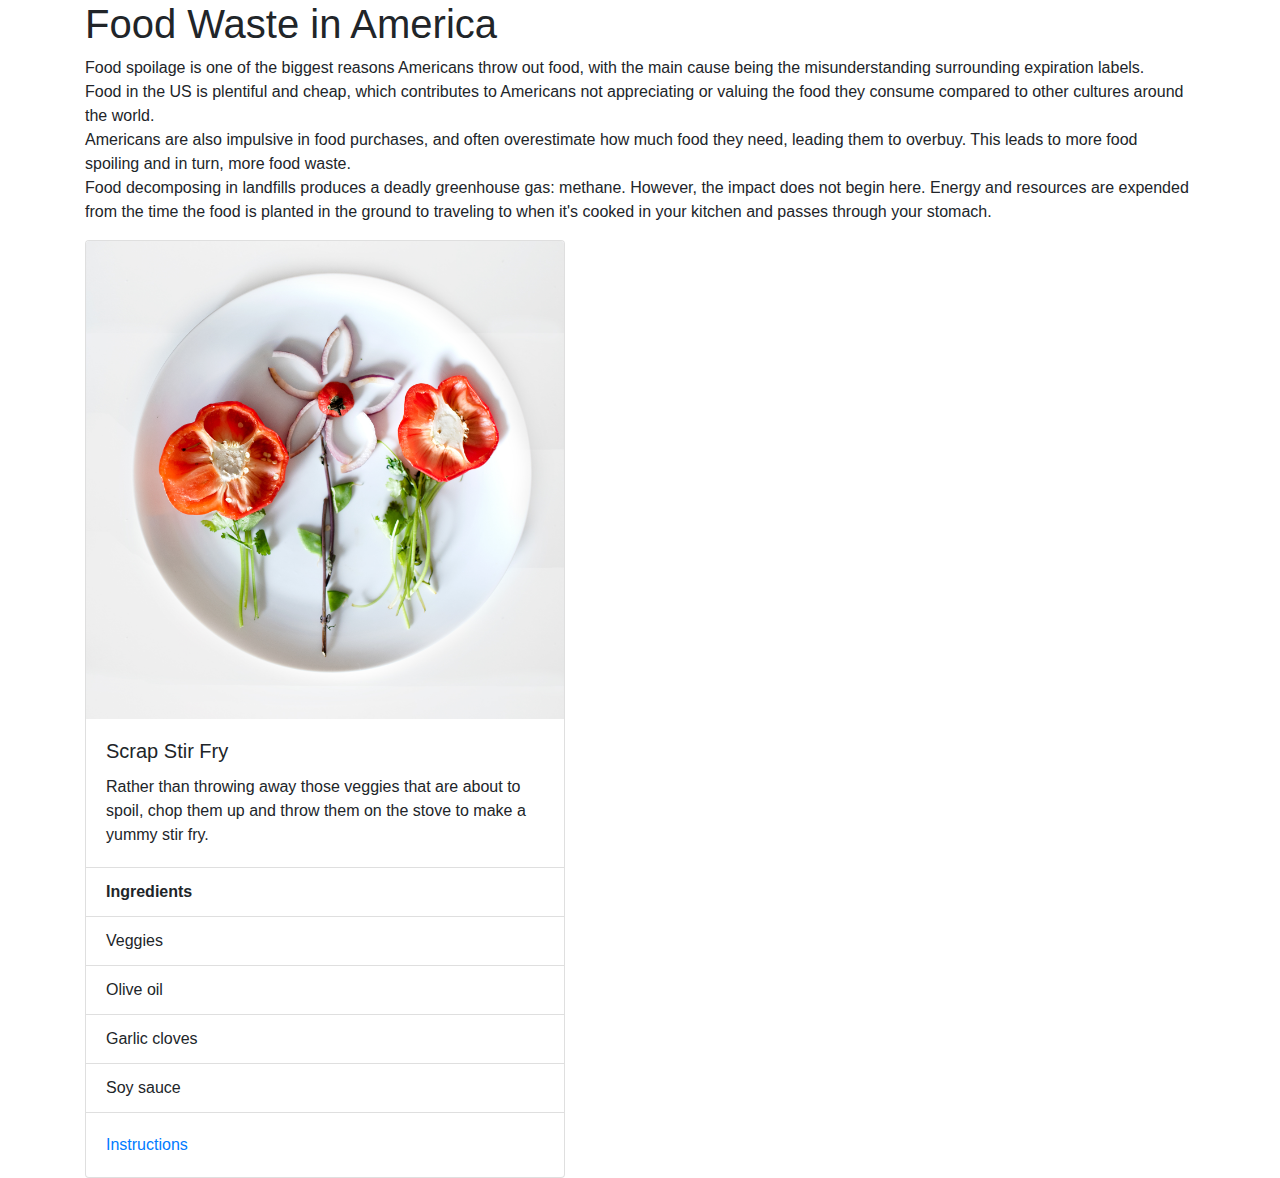
==== index.html @ 924541a2 "Initial commit" ====
<!DOCTYPE html>
<html lang="en">
<head>

	<meta charset="utf-8">
  <meta name="viewport" content="width=device-width, initial-scale=1">

	<title>Food Waste</title>

  <link rel="stylesheet" href="css/bootstrap.min.css">

</head>
<body>
	<div class="container">
		<div class="row">
			<div class="col">
	<h1>Food Waste in America</h1>
	<p>Food spoilage is one of the biggest reasons Americans throw out food, with the main cause being the misunderstanding surrounding expiration labels.<br>
Food in the US is plentiful and cheap, which contributes to Americans not appreciating or valuing the food they consume compared to other cultures around the world.<br>
Americans are also impulsive in food purchases, and often overestimate how much food they need, leading them to overbuy. This leads to more food spoiling and in turn, more food waste. <br>
Food decomposing in landfills produces a deadly greenhouse gas: methane. However, the impact does not begin here. Energy and resources are expended from the time the food is planted in the ground to traveling to when it's cooked in your kitchen and passes through your stomach.
</p>


<div class="card" style="width: 30rem;">
  <img src="images/stirfry.jpg" class="card-img-top" alt="...">
  <div class="card-body">
    <h5 class="card-title">Scrap Stir Fry</h5>
    <p class="card-text">Rather than throwing away those veggies that are about to spoil, chop them up and throw them on the stove to make a yummy stir fry.</p>
  </div>
  <ul class="list-group list-group-flush">
    <li class="list-group-item"><b>Ingredients</b></li>
    <li class="list-group-item">Veggies</li>
    <li class="list-group-item">Olive oil</li>
		<li class="list-group-item">Garlic cloves</li>
		<li class="list-group-item">Soy sauce</li>
  </ul>
  <div class="card-body">
    <a href="recipe.html" class="card-link">Instructions</a>
  </div>
</div><!--card-->



</div> <!--col-->
</div> <!--row-->
</div><!--container-->
</body>
</html>
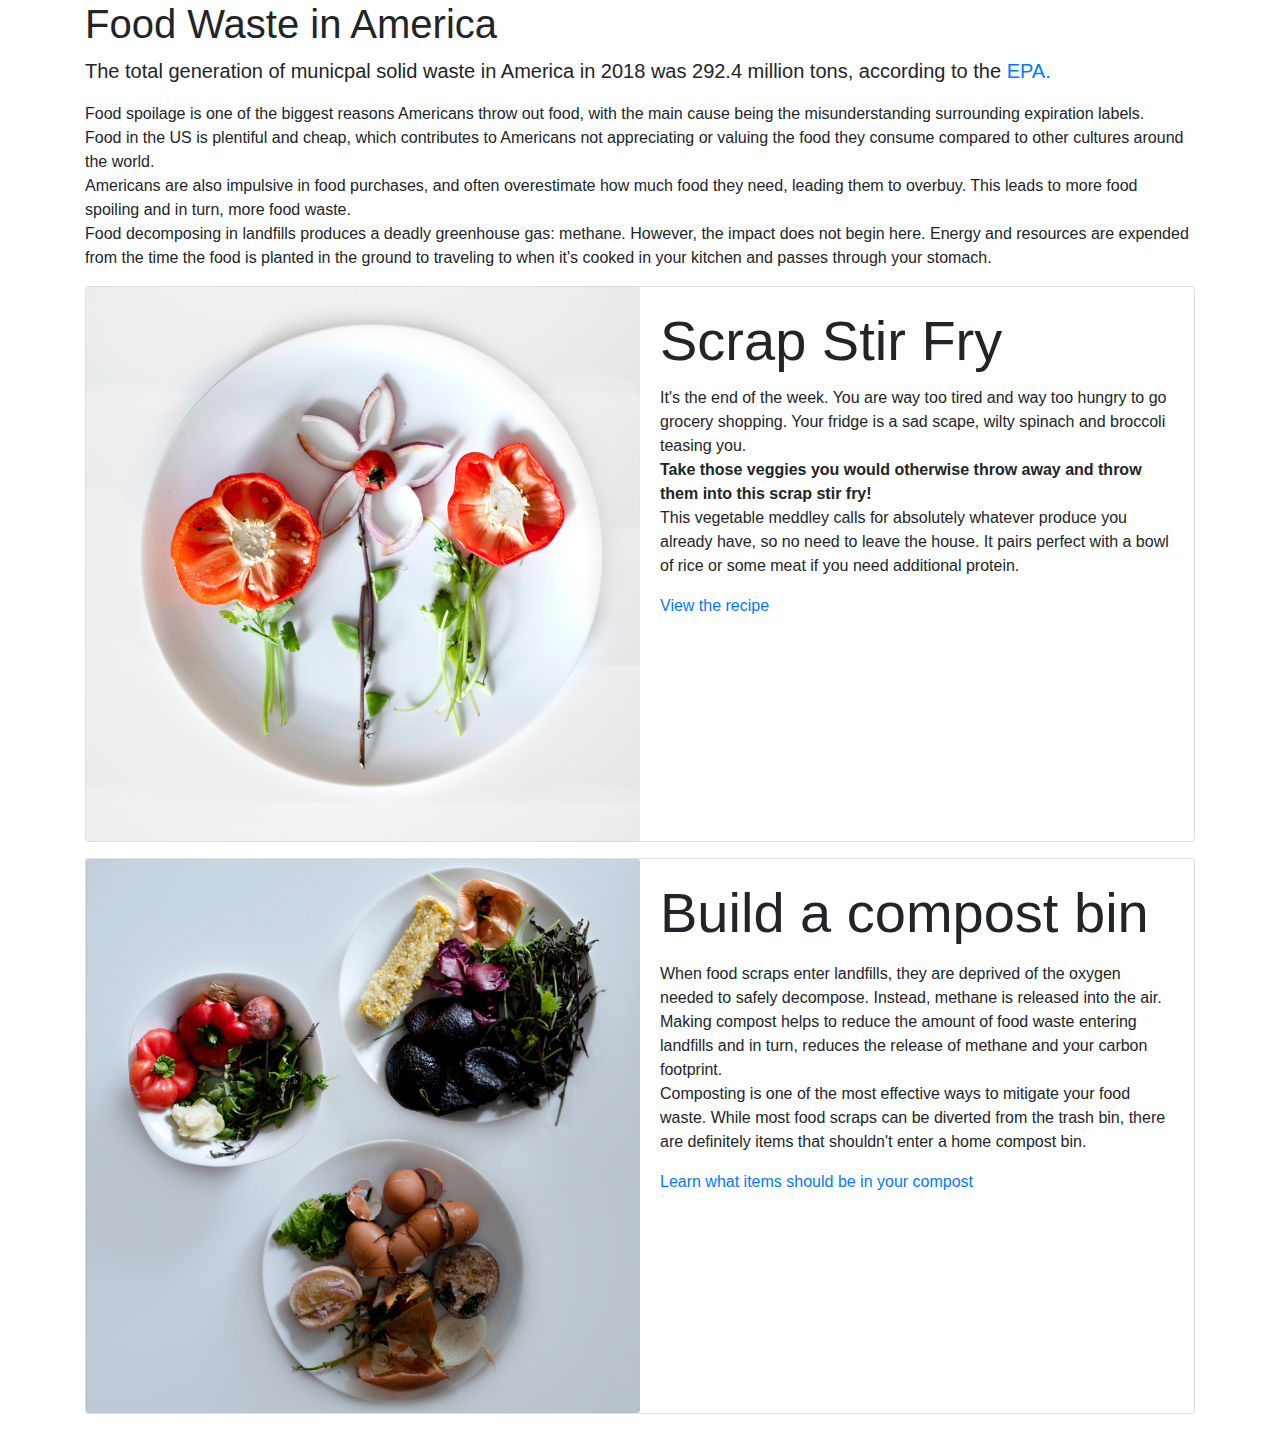
==== commit 6356cc84: "updates" ====
--- a/index.html
+++ b/index.html
@@ -9,35 +9,64 @@
 
   <link rel="stylesheet" href="css/bootstrap.min.css">
 
+
 </head>
 <body>
 	<div class="container">
 		<div class="row">
 			<div class="col">
 	<h1>Food Waste in America</h1>
-	<p>Food spoilage is one of the biggest reasons Americans throw out food, with the main cause being the misunderstanding surrounding expiration labels.<br>
+	<p class="lead">
+The total generation of municpal solid waste in America in 2018 was 292.4 million tons, according to the <a href=https://www.epa.gov/facts-and-figures-about-materials-waste-and-recycling/national-overview-facts-and-figures-materials#composting>EPA.</a>
+</p>
+
+<p>Food spoilage is one of the biggest reasons Americans throw out food, with the main cause being the misunderstanding surrounding expiration labels.<br>
 Food in the US is plentiful and cheap, which contributes to Americans not appreciating or valuing the food they consume compared to other cultures around the world.<br>
 Americans are also impulsive in food purchases, and often overestimate how much food they need, leading them to overbuy. This leads to more food spoiling and in turn, more food waste. <br>
 Food decomposing in landfills produces a deadly greenhouse gas: methane. However, the impact does not begin here. Energy and resources are expended from the time the food is planted in the ground to traveling to when it's cooked in your kitchen and passes through your stomach.
 </p>
 
 
-<div class="card" style="width: 30rem;">
-  <img src="images/stirfry.jpg" class="card-img-top" alt="...">
-  <div class="card-body">
-    <h5 class="card-title">Scrap Stir Fry</h5>
-    <p class="card-text">Rather than throwing away those veggies that are about to spoil, chop them up and throw them on the stove to make a yummy stir fry.</p>
-  </div>
-  <ul class="list-group list-group-flush">
-    <li class="list-group-item"><b>Ingredients</b></li>
-    <li class="list-group-item">Veggies</li>
-    <li class="list-group-item">Olive oil</li>
-		<li class="list-group-item">Garlic cloves</li>
-		<li class="list-group-item">Soy sauce</li>
-  </ul>
-  <div class="card-body">
-    <a href="recipe.html" class="card-link">Instructions</a>
-  </div>
+<!--chart for household food waste-->
+<!--calculate food waste-->
+
+
+
+
+
+<!--recipe-->
+<div class="card mb-3" style="max-width: 6500px;">
+	<div class="row no-gutters">
+		<div class="col-md-6">
+			<img src="images/stirfry.jpg" class="card-img" alt="food scraps turned into a flower art piece">
+		</div>
+		<div class="col-md-6">
+			<div class="card-body">
+				<p class="card-title display-4">Scrap Stir Fry</p>
+				<p class="card-text">It's the end of the week. You are way too tired and way too hungry to go grocery shopping. Your fridge is a sad scape, wilty spinach and broccoli teasing you. <br><b>Take those veggies you would otherwise throw away and throw them into this scrap stir fry!</b> <br>This vegetable meddley calls for absolutely whatever produce you already have, so no need to leave the house. It pairs perfect with a bowl of rice or some meat if you need additional protein.</p>
+				<a href="recipe.html" class="card-link">View the recipe</a>
+			</div><!--card-body-->
+		</div><!--col-->
+	</div><!--row-->
+</div><!--card-->
+
+
+<!--build a compost bin-->
+<div class="card mb-3" style="max-width: 6500px;">
+	<div class="row no-gutters">
+		<div class="col-md-6">
+			<img src="images/compost.jpg" class="card-img" alt="food scraps collected in three bowls on a white background">
+		</div>
+		<div class="col-md-6">
+			<div class="card-body">
+				<p class="card-title display-4">Build a compost bin</p>
+				<p class="card-text"><p>When food scraps enter landfills, they are deprived of the oxygen needed to safely decompose. Instead, methane is released into the air.<br>
+Making compost helps to reduce the amount of food waste entering landfills and in turn, reduces the release of methane and your carbon footprint.<br>Composting is one of the most effective ways to mitigate your food waste. While most food scraps can be diverted from the trash bin, there are definitely items that shouldn't enter a home compost bin.
+</p>
+				<a href="compost.html" class="card-link">Learn what items should be in your compost</a>
+			</div><!--card-body-->
+		</div><!--col-->
+	</div><!--row-->
 </div><!--card-->
 
 
@@ -45,5 +74,7 @@
 </div> <!--col-->
 </div> <!--row-->
 </div><!--container-->
+
+<script src="js/main.js"></script>
 </body>
 </html>
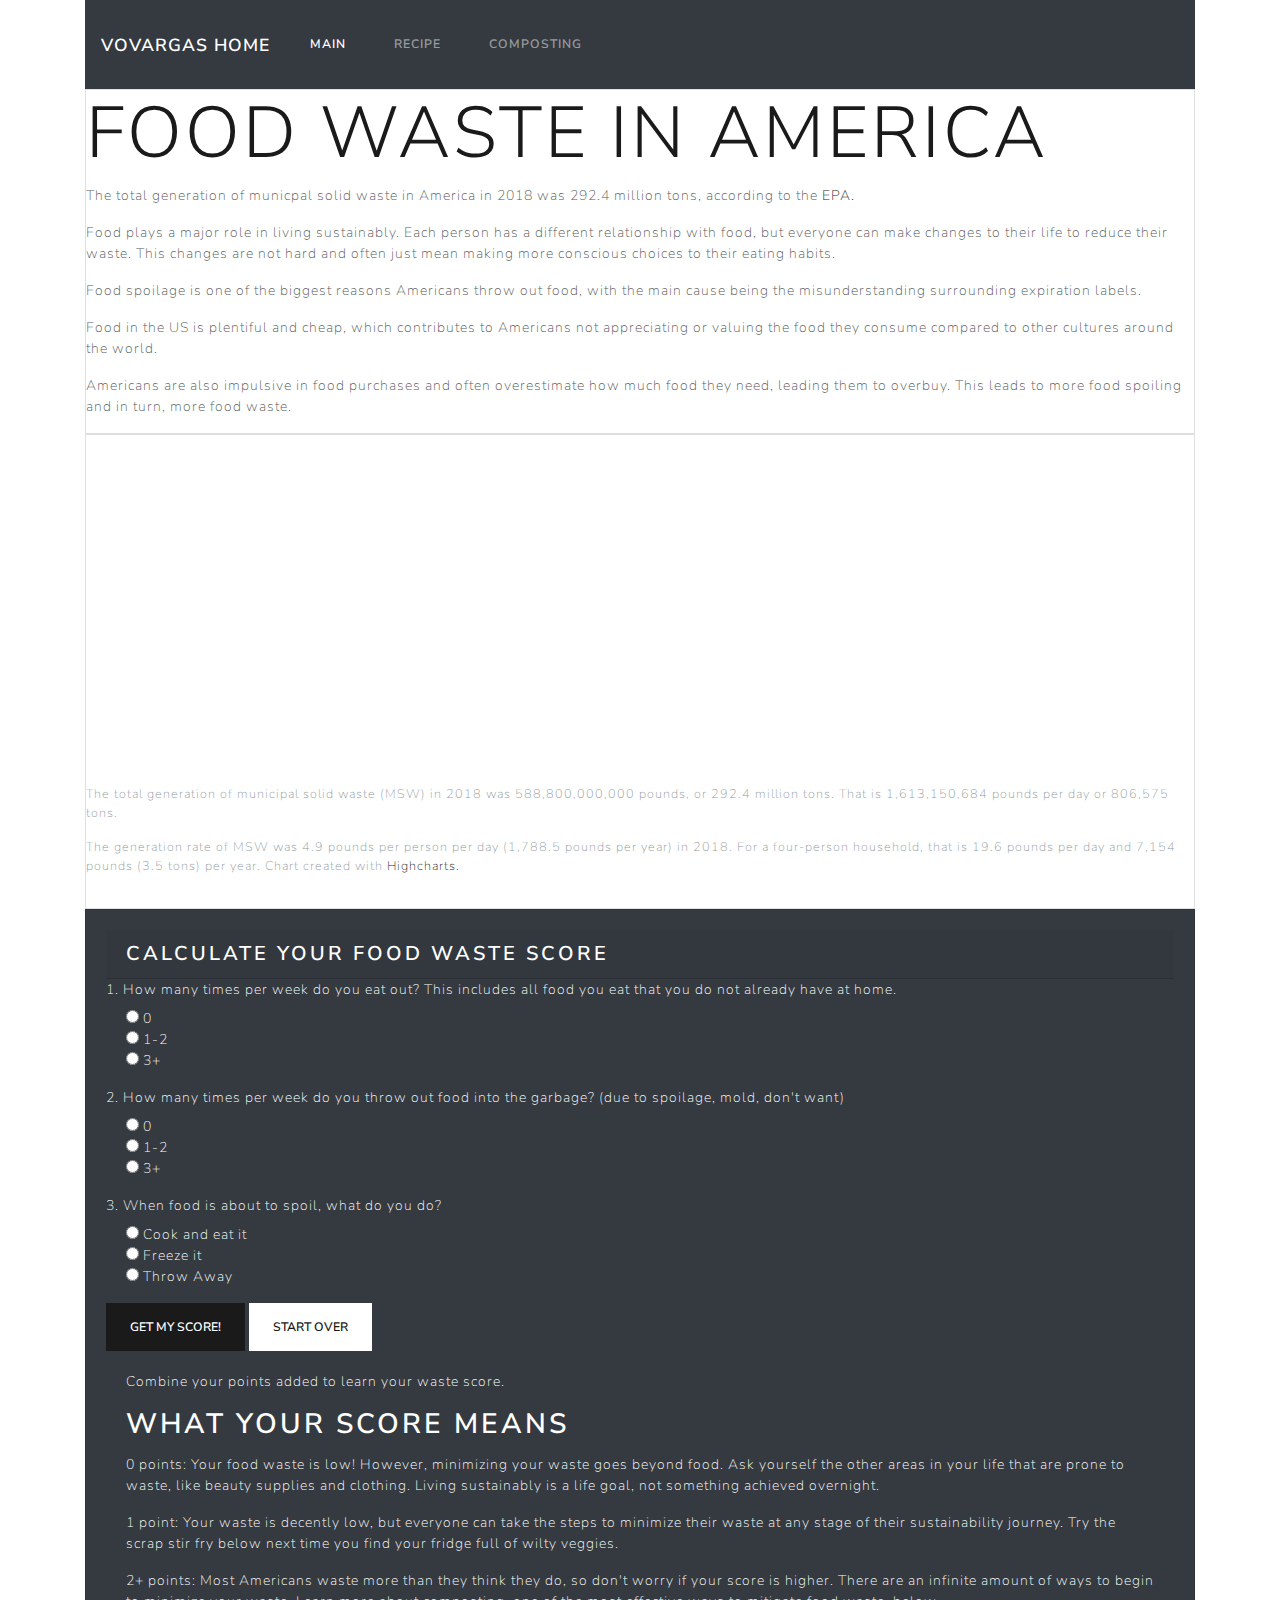
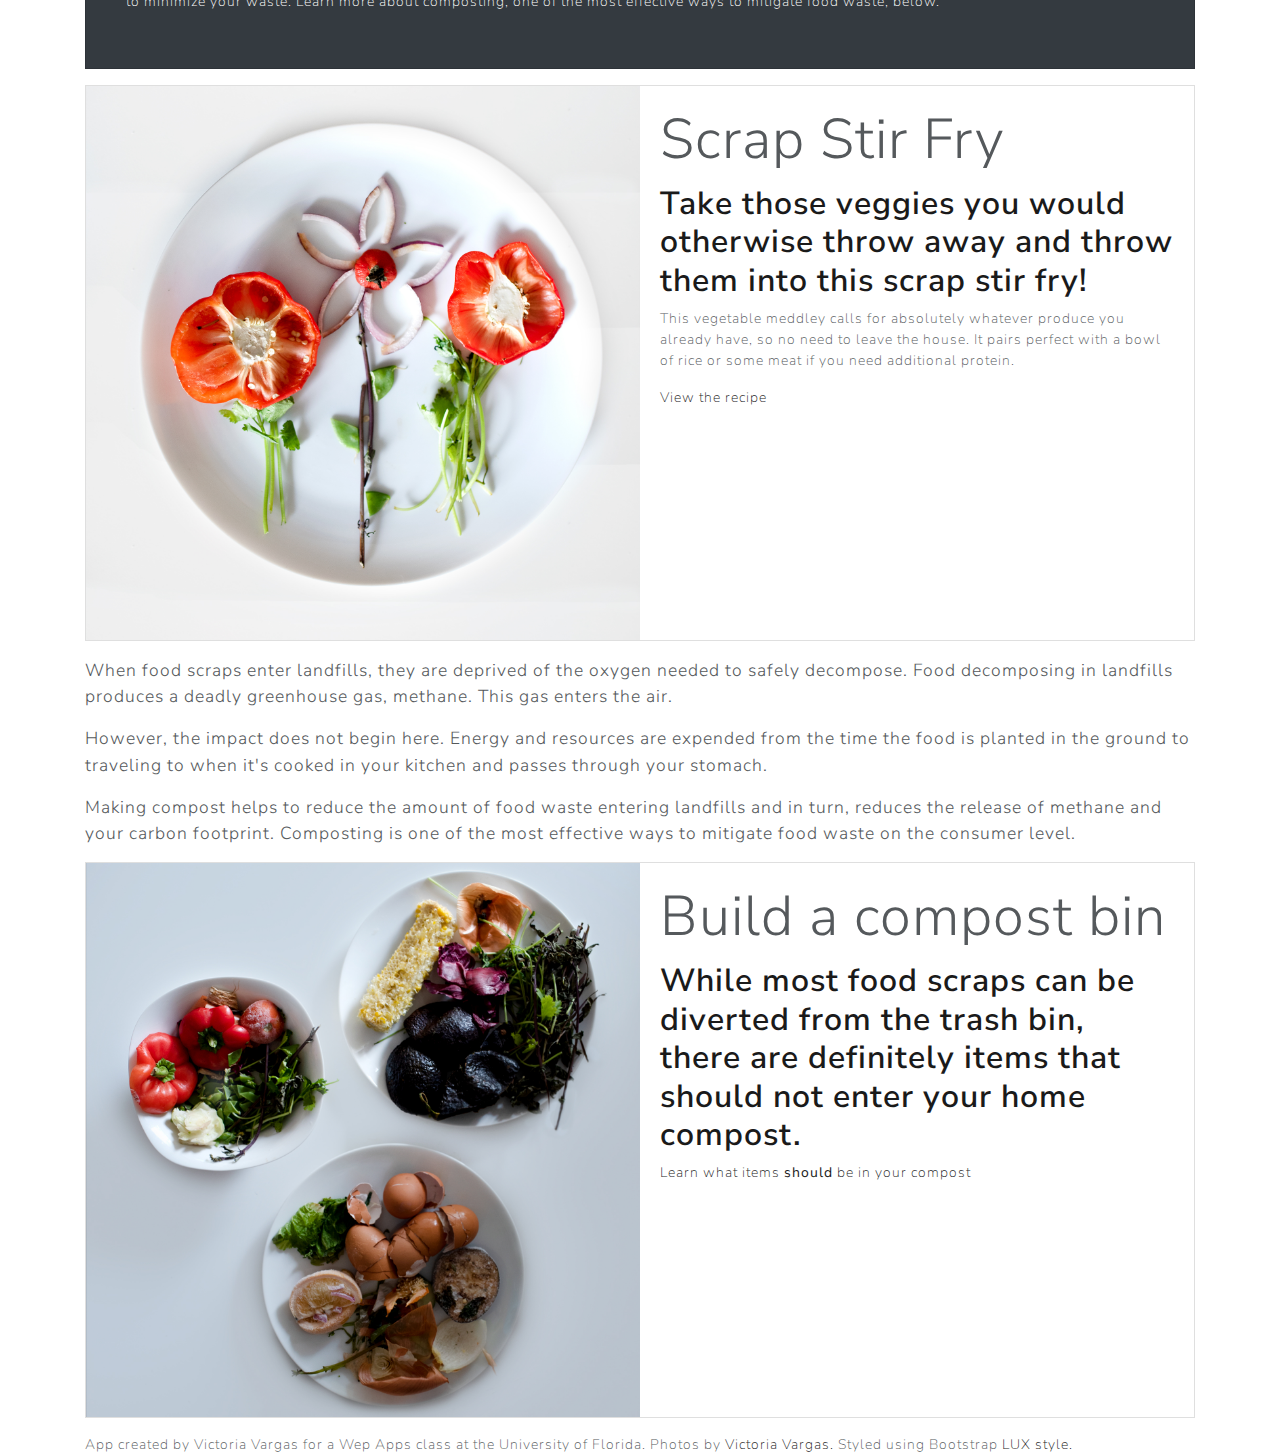
==== commit eadccc34: "final" ====
--- a/index.html
+++ b/index.html
@@ -8,6 +8,7 @@
 	<title>Food Waste</title>
 
   <link rel="stylesheet" href="css/bootstrap.min.css">
+	<link rel="stylesheet" href="css/chart.css">
 
 
 </head>
@@ -15,22 +16,135 @@
 	<div class="container">
 		<div class="row">
 			<div class="col">
-	<h1>Food Waste in America</h1>
-	<p class="lead">
+
+				<nav class="navbar navbar-expand-lg navbar-dark bg-dark">
+	  <a class="navbar-brand" href="http://vovargas.com/">VOVARGAS Home</a>
+	  <button class="navbar-toggler" type="button" data-toggle="collapse" data-target="#navbarNavAltMarkup" aria-controls="navbarNavAltMarkup" aria-expanded="false" aria-label="Toggle navigation">
+	    <span class="navbar-toggler-icon"></span>
+	  </button>
+	  <div class="collapse navbar-collapse" id="navbarNavAltMarkup">
+	    <div class="navbar-nav">
+	      <a class="nav-item nav-link active" href="index.html">Main<span class="sr-only">(current)</span></a>
+	      <a class="nav-item nav-link" href="recipe.html">Recipe</a>
+	      <a class="nav-item nav-link" href="compost.html">Composting</a>
+	    </div>
+	  </div>
+	</nav>
+
+
+
+<div class="card">
+	<h1 class="display-3">Food Waste in America</h1>
+	<p>
 The total generation of municpal solid waste in America in 2018 was 292.4 million tons, according to the <a href=https://www.epa.gov/facts-and-figures-about-materials-waste-and-recycling/national-overview-facts-and-figures-materials#composting>EPA.</a>
 </p>
-
-<p>Food spoilage is one of the biggest reasons Americans throw out food, with the main cause being the misunderstanding surrounding expiration labels.<br>
-Food in the US is plentiful and cheap, which contributes to Americans not appreciating or valuing the food they consume compared to other cultures around the world.<br>
-Americans are also impulsive in food purchases, and often overestimate how much food they need, leading them to overbuy. This leads to more food spoiling and in turn, more food waste. <br>
-Food decomposing in landfills produces a deadly greenhouse gas: methane. However, the impact does not begin here. Energy and resources are expended from the time the food is planted in the ground to traveling to when it's cooked in your kitchen and passes through your stomach.
-</p>
-
-
-<!--chart for household food waste-->
+<p>Food plays a major role in living sustainably. Each person has a different relationship with food, but everyone can make changes to their life to reduce their waste. This changes are not hard and often just mean making more conscious choices to their eating habits.</p>
+<p>Food spoilage is one of the biggest reasons Americans throw out food, with the main cause being the misunderstanding surrounding expiration labels.</p>
+<p>Food in the US is plentiful and cheap, which contributes to Americans not appreciating or valuing the food they consume compared to other cultures around the world.</p>
+<p>Americans are also impulsive in food purchases and often overestimate how much food they need, leading them to overbuy. This leads to more food spoiling and in turn, more food waste. </p>
+</div><!--card-->
+
+<div class="card">
+<figure class="figure">
+
+<div id="container">	</div>
+
+<figcaption class="figure-caption">
+	 <p>The total generation of municipal solid waste (MSW) in 2018 was 588,800,000,000 pounds, or 292.4 million tons. That is 1,613,150,684 pounds per day or 806,575 tons.</p>
+	 <p>The generation rate of MSW was 4.9 pounds per person per day (1,788.5 pounds per year) in 2018. For a four-person household, that is 19.6 pounds per day and 7,154 pounds (3.5 tons) per year. Chart created with <a href="https://www.highcharts.com/">Highcharts.</a>
+	  </p></figcaption>
+</figure>
+</div><!--card-->
+
+
+<div class="card text-white bg-dark mb-3">
+	<div class="card-body">
+		<h4 class="card-header">Calculate your food waste score</h4>
+			<form id="myForm" action="form_processor.js" method="post">
+<div class="form-group">
+	<label>1. How many times per week do you eat out? This includes all food you eat that you do not already have at home.</label>
+	<div class="form-check">
+		<label class="form-check-label">
+			<input type="radio" name="out" value="zero"> 0</label>
+	</div>
+	<!--form-check-->
+	<div class="form-check">
+		<label class="form-check-label">
+			<input type="radio" name="out" value="one"> 1-2</label>
+	</div>
+	<!--form-check-->
+	<div class="form-check">
+		<label class="form-check-label">
+			<input type="radio" name="out" value="two"> 3+</label>
+	</div>
+	<!--form-check-->
+</div>
+<!--group-->
+
+<div class="form-group">
+	<label>2. How many times per week do you throw out food into the garbage? (due to spoilage, mold, don't want) </label>
+	<div class="form-check">
+		<label class="form-check-label">
+			<input type="radio" name="throw" value="zero"> 0</label>
+	</div>
+	<!--form-check-->
+	<div class="form-check">
+		<label class="form-check-label">
+			<input type="radio" name="throw" value="zero"> 1-2</label>
+	</div>
+	<!--form-check-->
+	<div class="form-check">
+		<label class="form-check-label">
+			<input type="radio" name="throw" value="three"> 3+</label>
+	</div>
+	<!--form-check-->
+</div>
+<!--group-->
+
+<div class="form-group">
+	<label>3. When food is about to spoil, what do you do? </label>
+	<div class="form-check">
+		<label class="form-check-label">
+			<input type="radio" name="spoil" value="zero"> Cook and eat it</label>
+	</div>
+	<!--form-check-->
+	<div class="form-check">
+		<label class="form-check-label">
+			<input type="radio" name="spoil" value="zero"> Freeze it</label>
+	</div>
+	<!--form-check-->
+	<div class="form-check">
+		<label class="form-check-label">
+			<input type="radio" name="spoil" value="two"> Throw Away
+		</label>
+	</div>
+	<!--form-check-->
+</div>
+<!--group-->
+<button class="btn btn-primary" type="submit">Get my score!</button>
+<button class="btn btn-secondary" type="reset">Start over</button>
+
+</form>
+
+<div class="card-text" id="showAnswers">
+</div>
+
+
+<div class="card-body">
+<p>Combine your points added to learn your waste score.</p>
+<h2 class="card-title">What your score means</h2>
+	<p>0 points: Your food waste is low! However, minimizing your waste goes beyond food. Ask yourself the other areas in your life that are prone to waste, like beauty supplies and clothing. Living sustainably is a life goal, not something achieved overnight.</p>
+	<p>1 point: Your waste is decently low, but everyone can take the steps to minimize their waste at any stage of their sustainability journey. Try the scrap stir fry below next time you find your fridge full of wilty veggies.</p>
+	<p>2+ points: Most Americans waste more than they think they do, so don't worry if your score is higher. There are an infinite amount of ways to begin to minimize your waste. Learn more about composting, one of the most effective ways to mitigate food waste, below.</p>
+</div>
+
+
+	</div><!--card-body-->
+</div><!--card-->
+
 <!--calculate food waste-->
-
-
+<p>
+</p>
 
 
 
@@ -43,13 +157,21 @@
 		<div class="col-md-6">
 			<div class="card-body">
 				<p class="card-title display-4">Scrap Stir Fry</p>
-				<p class="card-text">It's the end of the week. You are way too tired and way too hungry to go grocery shopping. Your fridge is a sad scape, wilty spinach and broccoli teasing you. <br><b>Take those veggies you would otherwise throw away and throw them into this scrap stir fry!</b> <br>This vegetable meddley calls for absolutely whatever produce you already have, so no need to leave the house. It pairs perfect with a bowl of rice or some meat if you need additional protein.</p>
+				<p class="card-text h1">Take those veggies you would otherwise throw away and throw them into this scrap stir fry!<p>This vegetable meddley calls for absolutely whatever produce you already have, so no need to leave the house. It pairs perfect with a bowl of rice or some meat if you need additional protein.</p>
 				<a href="recipe.html" class="card-link">View the recipe</a>
 			</div><!--card-body-->
 		</div><!--col-->
 	</div><!--row-->
 </div><!--card-->
 
+<div class="lead"> <p>When food scraps enter landfills, they are deprived of the oxygen needed to safely decompose. Food decomposing in landfills produces a deadly greenhouse gas, methane. This gas enters the air.
+</p>
+<p>However, the impact does not begin here. Energy and resources are expended from the time the food is planted in the ground to traveling to when it's cooked in your kitchen and passes through your stomach.
+</p>
+<p>
+Making compost helps to reduce the amount of food waste entering landfills and in turn, reduces the release of methane and your carbon footprint. Composting is one of the most effective ways to mitigate food waste on the consumer level.
+</p>
+</div>
 
 <!--build a compost bin-->
 <div class="card mb-3" style="max-width: 6500px;">
@@ -60,21 +182,32 @@
 		<div class="col-md-6">
 			<div class="card-body">
 				<p class="card-title display-4">Build a compost bin</p>
-				<p class="card-text"><p>When food scraps enter landfills, they are deprived of the oxygen needed to safely decompose. Instead, methane is released into the air.<br>
-Making compost helps to reduce the amount of food waste entering landfills and in turn, reduces the release of methane and your carbon footprint.<br>Composting is one of the most effective ways to mitigate your food waste. While most food scraps can be diverted from the trash bin, there are definitely items that shouldn't enter a home compost bin.
-</p>
-				<a href="compost.html" class="card-link">Learn what items should be in your compost</a>
+				<p class="card-text h1">
+				While most food scraps can be diverted from the trash bin, there are definitely items that should not enter your home compost.</p>
+				<a href="compost.html" class="card-link">Learn what items <b>should</b> be in your compost</a>
 			</div><!--card-body-->
 		</div><!--col-->
 	</div><!--row-->
 </div><!--card-->
-
+<footer>App created by Victoria Vargas for a Wep Apps class at the University of Florida. Photos by <a href="https://victoriaovargas.wordpress.com/portfolio-2/">Victoria Vargas.</a> Styled using Bootstrap <a href="https://bootswatch.com/lux/">LUX style.</a> </footer>
 
 
 </div> <!--col-->
 </div> <!--row-->
+
 </div><!--container-->
 
-<script src="js/main.js"></script>
+<script src="js/jquery.min.js"></script>
+<script src="js/bootstrap.min.js"></script>
+
+<script src="https://code.highcharts.com/highcharts.js"></script>
+<script src="https://code.highcharts.com/modules/exporting.js"></script>
+<script src="https://code.highcharts.com/modules/export-data.js"></script>
+<script src="https://code.highcharts.com/modules/accessibility.js"></script>
+
+
+<script src="js/chart.js"></script>
+<script src="js/quiz.js"></script>
+
 </body>
 </html>
